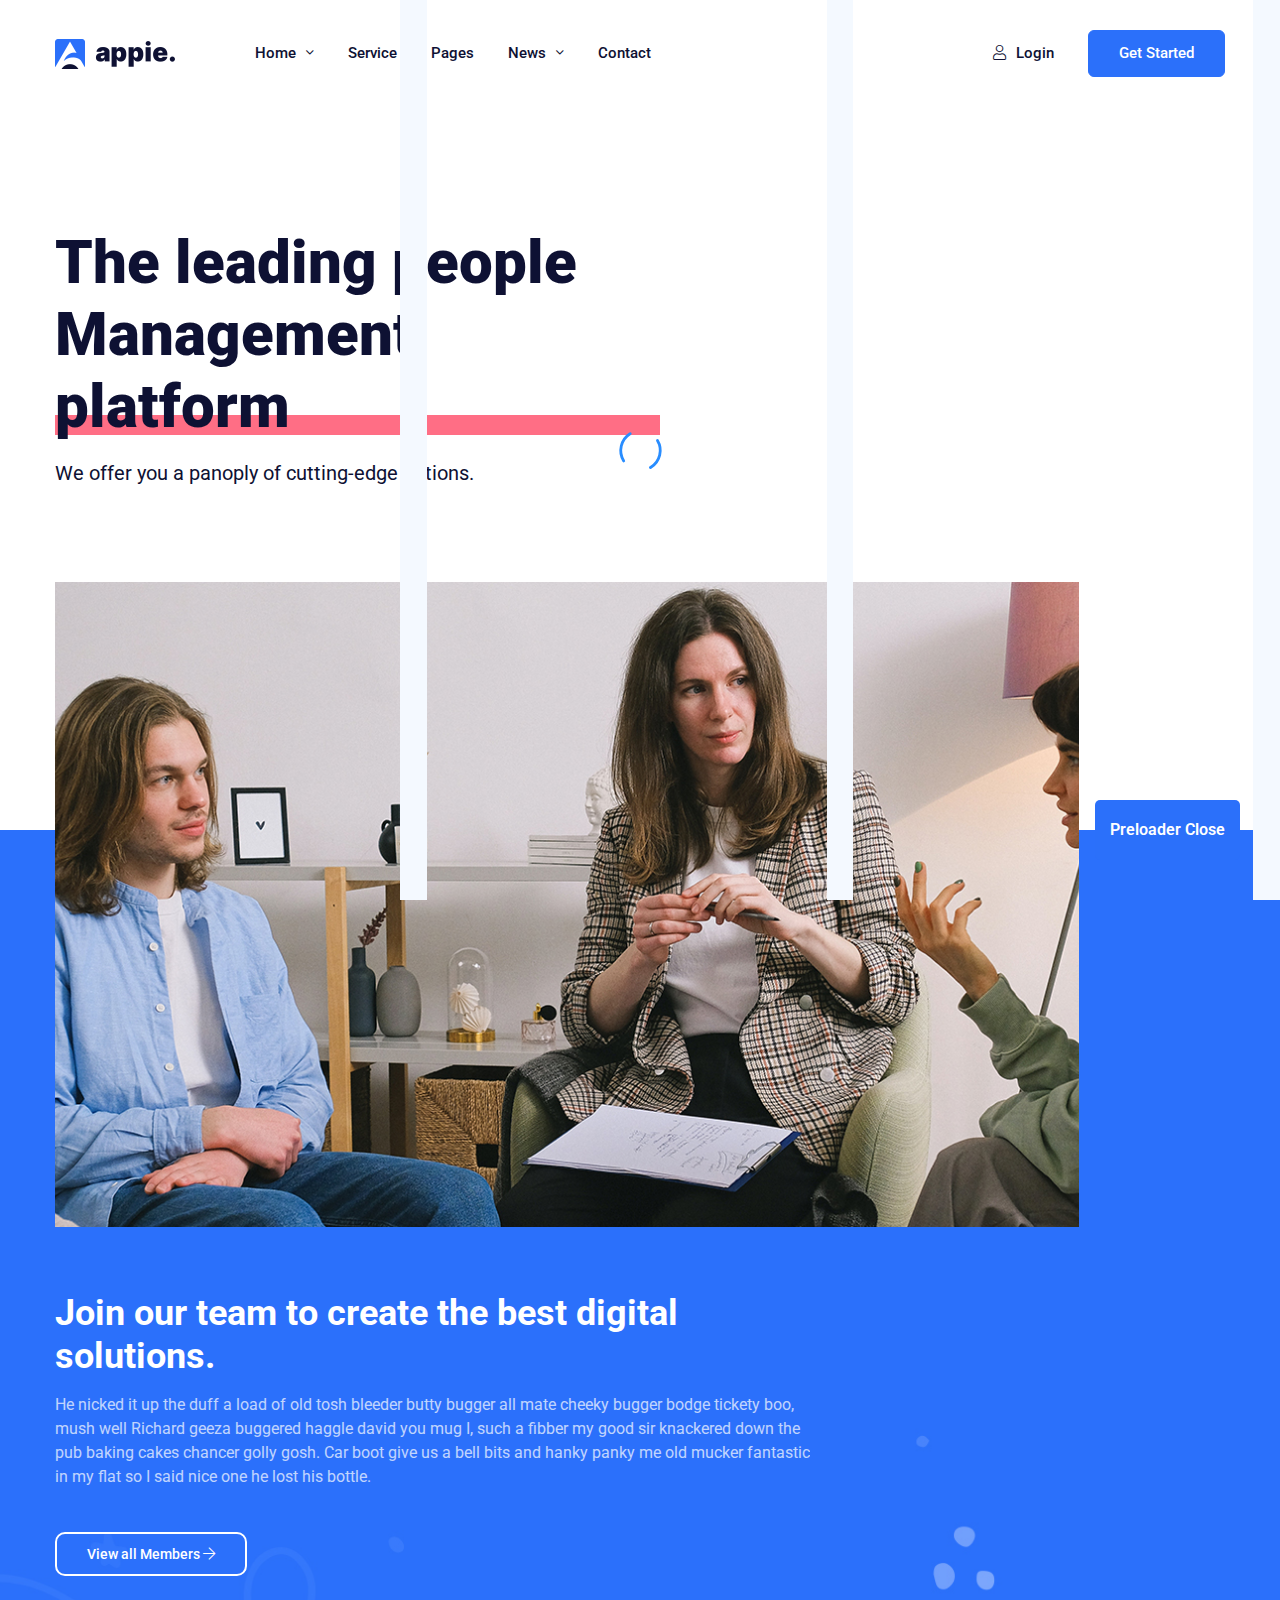
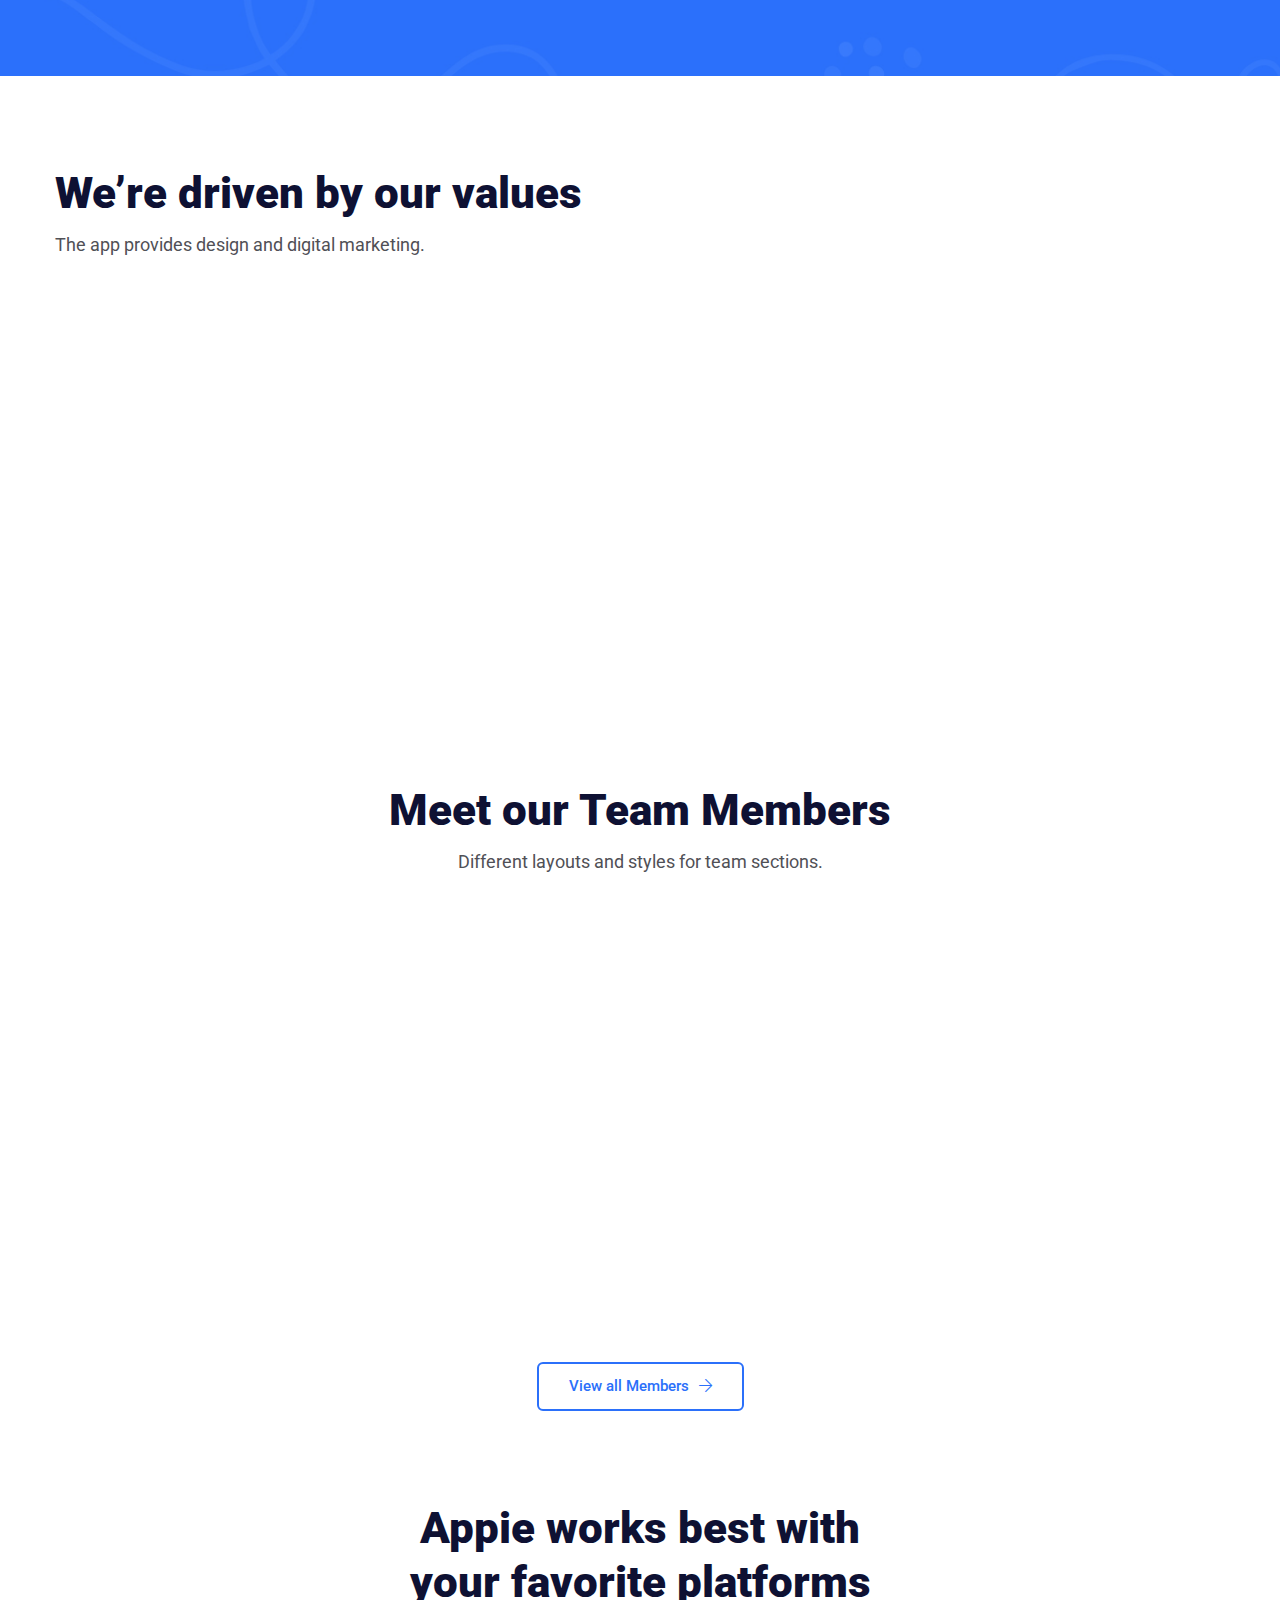
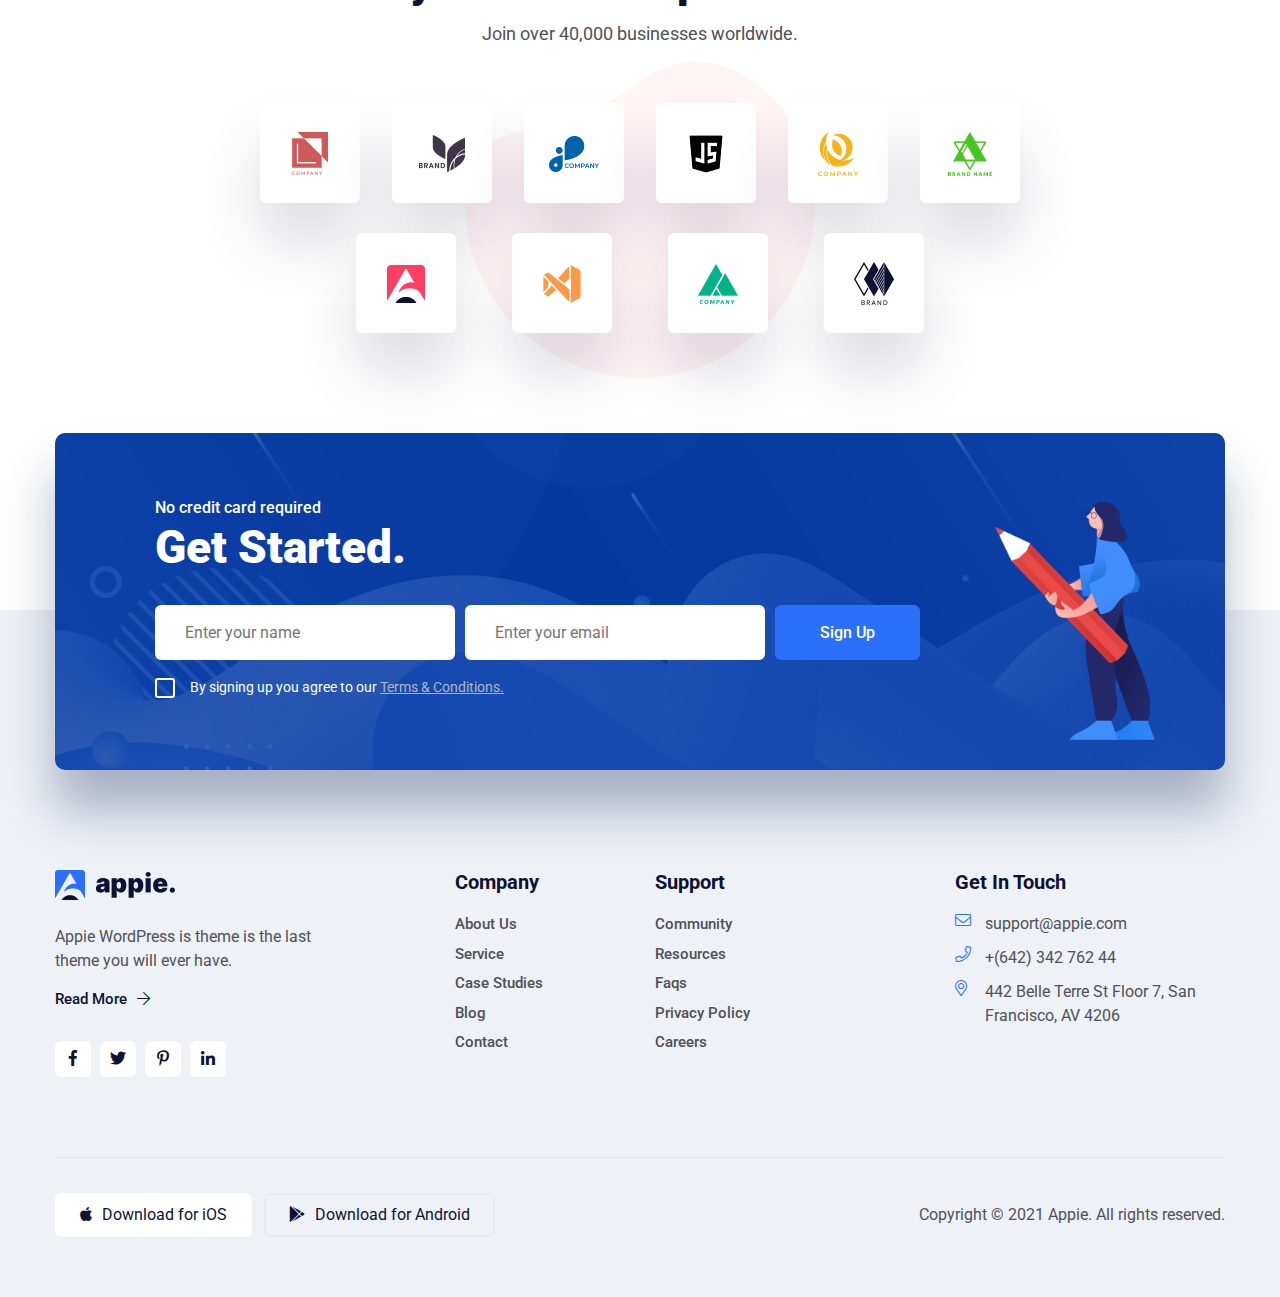
==== about-us.html @ bb609903 "commit 2" ====
<!doctype html>
<html lang="en">


<!-- Mirrored from quomodosoft.com/html/appie/assets/appie-demo/about-us.html by HTTrack Website Copier/3.x [XR&CO'2014], Fri, 03 Dec 2021 09:00:03 GMT -->
<!-- Added by HTTrack --><meta http-equiv="content-type" content="text/html;charset=UTF-8" /><!-- /Added by HTTrack -->
<head>
   
    <!--====== Required meta tags ======-->
    <meta charset="utf-8">
    <meta http-equiv="x-ua-compatible" content="ie=edge">
    <meta name="description" content="">
    <meta name="viewport" content="width=device-width, initial-scale=1, shrink-to-fit=no">
    
    <!--====== Title ======-->
    <title>Appie App Landing HTML Template</title>
    
    <!--====== Favicon Icon ======-->
    <link rel="shortcut icon" href="assets/images/favicon.png" type="image/png">

    <!--====== Bootstrap css ======-->
    <link rel="stylesheet" href="assets/css/bootstrap.min.css">
    
    <!--====== Fontawesome css ======-->
    <link rel="stylesheet" href="assets/css/font-awesome.min.css">
    
    <!--====== Magnific Popup css ======-->
    <link rel="stylesheet" href="assets/css/animate.min.css">
    
    <!--====== Magnific Popup css ======-->
    <link rel="stylesheet" href="assets/css/magnific-popup.css">
    
    <!--====== Slick css ======-->
    <link rel="stylesheet" href="assets/css/slick.css">
    
    <!--====== Default css ======-->
    <link rel="stylesheet" href="assets/css/custom-animation.css">
    <link rel="stylesheet" href="assets/css/default.css">
    
    <!--====== Style css ======-->
    <link rel="stylesheet" href="assets/css/style.css">
  
  
</head>

<body>    

    <!--====== PRELOADER PART START ======-->

    <div class="loader-wrap">
        <div class="preloader"><div class="preloader-close">Preloader Close</div></div>
        <div class="layer layer-one"><span class="overlay"></span></div>
        <div class="layer layer-two"><span class="overlay"></span></div>        
        <div class="layer layer-three"><span class="overlay"></span></div>        
    </div>

    <!--====== PRELOADER PART ENDS ======-->

    <!--====== OFFCANVAS MENU PART START ======-->

    <div class="off_canvars_overlay">
                
    </div>
    <div class="offcanvas_menu">
        <div class="container-fluid">
            <div class="row">
                <div class="col-12">
                    <div class="offcanvas_menu_wrapper">
                        <div class="canvas_close">
                            <a href="javascript:void(0)"><i class="fa fa-times"></i></a>  
                        </div>
                        <div class="offcanvas-brand text-center mb-40">
                            <img src="assets/images/logo.png" alt="">
                        </div>
                        <div id="menu" class="text-left ">
                            <ul class="offcanvas_main_menu">
                                <li class="menu-item-has-children active">
                                    <a href="#">Home</a>
                                    <ul class="sub-menu">
                                        <li><a href="index.html">Home 1</a></li>
                                        <li><a href="index-2.html">Home 2</a></li>
                                        <li><a href="index-3.html">Home 3</a></li>
                                        <li><a href="index-4.html">Home 4</a></li>
                                        <li><a href="index-5.html">Home 5</a></li>
                                        <li><a href="index-6.html">Home 6</a></li>
                                        <li><a href="index-7.html">Home 7</a></li>
                                    </ul>
                                </li>
                                <li class="menu-item-has-children active">
                                    <a href="#service">Service</a>
                                </li>
                                <li class="menu-item-has-children active">
                                    <a href="#features">Feature</a>
                                </li>
                                <li class="menu-item-has-children active">
                                    <a href="#testimonial">Testimonial</a>
                                </li>
                                <li class="menu-item-has-children active">
                                    <a href="#">News</a>
                                    <ul class="sub-menu">
                                        <li><a href="index.html">news page</a></li>
                                        <li><a href="index-2.html">Single News</a></li>
                                    </ul>
                                </li>
                                <li class="menu-item-has-children active">
                                    <a href="contact.html">Contact</a>
                                </li>
                            </ul>
                        </div>
                        <div class="offcanvas-social">
                            <ul class="text-center">
                                <li><a href="%24.html"><i class="fab fa-facebook-f"></i></a></li>
                                <li><a href="%24.html"><i class="fab fa-twitter"></i></a></li>
                                <li><a href="%24.html"><i class="fab fa-instagram"></i></a></li>
                                <li><a href="%24.html"><i class="fab fa-dribbble"></i></a></li>
                            </ul>
                        </div>
                        <div class="footer-widget-info">
                            <ul>
                                <li><a href="#"><i class="fal fa-envelope"></i> support@appie.com</a></li>
                                <li><a href="#"><i class="fal fa-phone"></i> +(642) 342 762 44</a></li>
                                <li><a href="#"><i class="fal fa-map-marker-alt"></i> 442 Belle Terre St Floor 7, San Francisco, AV 4206</a></li>
                            </ul>
                        </div>
                    </div>
                </div>
            </div>
        </div>
    </div>

    <!--====== OFFCANVAS MENU PART ENDS ======-->
   
    <!--====== APPIE HEADER PART START ======-->
    
    <header class="appie-header-area appie-sticky">
        <div class="container">
            <div class="header-nav-box">
                <div class="row align-items-center">
                    <div class="col-lg-2 col-md-4 col-sm-5 col-6 order-1 order-sm-1">
                        <div class="appie-logo-box">
                            <a href="#">
                                <img src="assets/images/logo.png" alt="">
                            </a>
                        </div>
                    </div>
                    <div class="col-lg-6 col-md-1 col-sm-1 order-3 order-sm-2">
                        <div class="appie-header-main-menu">
                            <ul>
                                <li>
                                    <a href="#">Home <i class="fal fa-angle-down"></i></a>
                                    <ul class="sub-menu">
                                        <li><a href="index.html">Home 1</a></li>
                                        <li><a href="index-2.html">Home 2</a></li>
                                        <li><a href="index-3.html">Home 3</a></li>
                                        <li><a href="index-4.html">Home 4</a></li>
                                        <li><a href="index-5.html">Home 5</a></li>
                                        <li><a href="index-6.html">Home 6</a></li>
                                        <li><a href="index-7.html">Home 7</a></li>
                                        <li><a href="index-8.html">Home 8</a></li>
                                    </ul>
                                </li>
                                <li>
                                    <a href="service-details.html">Service</a>
                                </li>
                                <li> 
                                    <a href="#">Pages </a>
                                    <ul class="sub-menu">
                                        <li><a href="about-us.html">About Us 1</a></li>
                                        <li><a href="about-us-2.html">About Us 2</a></li>
                                        <li><a href="error.html">Error</a></li>
                                    </ul>
                                </li>
                                <li>
                                    <a href="#">News <i class="fal fa-angle-down"></i></a>
                                    <ul class="sub-menu">
                                        <li><a href="news.html">News Page</a></li>
                                        <li><a href="single-news.html">Single News</a></li>
                                    </ul>
                                </li>
                                <li><a href="contact.html">Contact</a></li>
                            </ul>
                        </div>
                    </div>
                    <div class="col-lg-4  col-md-7 col-sm-6 col-6 order-2 order-sm-3">
                        <div class="appie-btn-box text-right">
                            <a class="login-btn" href="#"><i class="fal fa-user"></i> Login</a>
                            <a class="main-btn ml-30" href="#">Get Started</a>
                            <div class="toggle-btn ml-30 canvas_open d-lg-none d-block">
                                <i class="fa fa-bars"></i>
                            </div>
                        </div>
                    </div>
                </div>
            </div>
        </div>
    </header>
    
    <!--====== APPIE HEADER PART ENDS ======-->

    <!--====== APPIE HEADER PART ENDS ======-->

    <div class="appie-about-top-title-area">
        <div class="container">
            <div class="row">
                <div class="col-lg-7">
                    <div class="appie-about-top-title">
                        <h2 class="title">The leading people Management platform</h2>
                        <p>We offer you a panoply of cutting-edge options.</p>
                    </div>
                </div>
            </div>
        </div>
    </div>

    <!--====== APPIE HEADER PART ENDS ======-->


    <!--====== APPIE HEADER PART ENDS ======-->

    <section class="appie-about-page-area">
        <div class="container">
            <div class="row">
                <div class="col-lg-8">
                    <div class="appie-about-page-content">
                        <h3 class="title">Join our team to create the best digital solutions.</h3>
                        <p>He nicked it up the duff a load of old tosh bleeder butty bugger all mate cheeky bugger bodge tickety boo, mush well Richard geeza buggered haggle david you mug I, such a fibber my good sir knackered down the pub baking cakes chancer golly gosh. Car boot give us a bell bits and hanky panky me old mucker fantastic in my flat so I said nice one he lost his bottle.</p>
                        <a href="#"> View all Members <i class="fal fa-arrow-right"></i></a>
                    </div>
                </div>
            </div>
        </div>
    </section>

    <!--====== APPIE HEADER PART ENDS ======-->

    <!--====== APPIE SERRVICE 2 PART START ======-->
    
    <section class="appie-services-2-area pt-90 pb-55" id="service">
        <div class="container">
            <div class="row align-items-end">
                <div class="col-lg-6 col-md-8">
                    <div class="appie-section-title">
                        <h3 class="appie-title">We’re driven by our values</h3>
                        <p>The app provides design and digital marketing. </p>
                    </div>
                </div>
            </div>
            <div class="row">
                <div class="col-lg-4 col-md-6">
                    <div class="appie-single-service-2 appie-single-service-about mt-30 wow animated fadeInUp" data-wow-duration="2000ms" data-wow-delay="200ms">
                        <div class="icon">
                            <i class="fal fa-tv"></i>
                        </div>
                        <h4 class="title">Carefully designed</h4>
                        <p>He lost his bottle loo don't get shirty with me ruddy.</p>
                    </div>
                </div>
                <div class="col-lg-4 col-md-6">
                    <div class="appie-single-service-2 appie-single-service-about item-2 mt-30 wow animated fadeInUp" data-wow-duration="2000ms" data-wow-delay="400ms">
                        <div class="icon">
                            <i class="fal fa-code"></i>
                        </div>
                        <h4 class="title">Clean Modern Code</h4>
                        <p>He lost his bottle loo don't get shirty with me ruddy.</p>
                    </div>
                </div>
                <div class="col-lg-4 col-md-6">
                    <div class="appie-single-service-2 appie-single-service-about item-3 mt-30 wow animated fadeInUp" data-wow-duration="2000ms" data-wow-delay="600ms">
                        <div class="icon">
                            <i class="fal fa-user-friends"></i>
                        </div>
                        <h4 class="title">User Interactive</h4>
                        <p>He lost his bottle loo don't get shirty with me ruddy.</p>
                    </div>
                </div>
                <div class="col-lg-4 col-md-6">
                    <div class="appie-single-service-2 appie-single-service-about item-4 mt-30 wow animated fadeInUp" data-wow-duration="2000ms" data-wow-delay="200ms">
                        <div class="icon">
                            <i class="fal fa-mobile"></i>
                        </div>
                        <h4 class="title">Choose a App</h4>
                        <p>He lost his bottle loo don't get shirty with me ruddy.</p>
                    </div>
                </div>
                <div class="col-lg-4 col-md-6">
                    <div class="appie-single-service-2 appie-single-service-about item-5 mt-30 wow animated fadeInUp" data-wow-duration="2000ms" data-wow-delay="400ms">
                        <div class="icon">
                            <i class="fal fa-retweet"></i>
                        </div>
                        <h4 class="title">Seamless Sync</h4>
                        <p>He lost his bottle loo don't get shirty with me ruddy.</p>
                    </div>
                </div>
                <div class="col-lg-4 col-md-6">
                    <div class="appie-single-service-2 appie-single-service-about item-6 mt-30 wow animated fadeInUp" data-wow-duration="2000ms" data-wow-delay="600ms">
                        <div class="icon">
                            <i class="fal fa-bell"></i>
                        </div>
                        <h4 class="title">Notifications Settings</h4>
                        <p>He lost his bottle loo don't get shirty with me ruddy.</p>
                    </div>
                </div>
            </div>
        </div>
    </section>
    
    <!--====== APPIE SERRVICE 2 PART ENDS ======-->

    <!--====== APPIE TEAM PART START ======-->
    
    <section class="appie-team-area appie-team-about-area pb-90">
        <div class="container">
            <div class="row">
                <div class="col-lg-12">
                    <div class="appie-section-title text-center">
                        <h3 class="appie-title">Meet our Team Members</h3>
                        <p>Different layouts and styles for team sections.</p>
                    </div>
                </div>
            </div>
            <div class="row">
                <div class="col-lg-3 col-md-6">
                    <div class="appie-team-item appie-team-item-about mt-30 wow animated fadeInUp" data-wow-duration="2000ms" data-wow-delay="200ms">
                        <div class="thumb">
                            <img src="assets/images/team-1.jpg" alt="">
                            <ul>
                                <li><a href="#"><i class="fab fa-facebook-f"></i></a></li>
                                <li><a href="#"><i class="fab fa-twitter"></i></a></li>
                                <li><a href="#"><i class="fab fa-pinterest-p"></i></a></li>
                            </ul>
                        </div>
                        <div class="content text-left">
                            <h5 class="title">Benjamin Evalent</h5>
                            <span>CEO-Founder</span>
                        </div>
                    </div>
                </div>
                <div class="col-lg-3 col-md-6">
                    <div class="appie-team-item appie-team-item-about mt-30 wow animated fadeInUp" data-wow-duration="2000ms" data-wow-delay="400ms">
                        <div class="thumb">
                            <img src="assets/images/team-2.jpg" alt="">
                            <ul>
                                <li><a href="#"><i class="fab fa-facebook-f"></i></a></li>
                                <li><a href="#"><i class="fab fa-twitter"></i></a></li>
                                <li><a href="#"><i class="fab fa-pinterest-p"></i></a></li>
                            </ul>
                        </div>
                        <div class="content text-left">
                            <h5 class="title">Benjamin Evalent</h5>
                            <span>CEO-Founder</span>
                        </div>
                    </div>
                </div>
                <div class="col-lg-3 col-md-6">
                    <div class="appie-team-item appie-team-item-about mt-30 wow animated fadeInUp" data-wow-duration="2000ms" data-wow-delay="600ms">
                        <div class="thumb">
                            <img src="assets/images/team-3.jpg" alt="">
                            <ul>
                                <li><a href="#"><i class="fab fa-facebook-f"></i></a></li>
                                <li><a href="#"><i class="fab fa-twitter"></i></a></li>
                                <li><a href="#"><i class="fab fa-pinterest-p"></i></a></li>
                            </ul>
                        </div>
                        <div class="content text-left">
                            <h5 class="title">Benjamin Evalent</h5>
                            <span>CEO-Founder</span>
                        </div>
                    </div>
                </div>
                <div class="col-lg-3 col-md-6">
                    <div class="appie-team-item appie-team-item-about mt-30 wow animated fadeInUp" data-wow-duration="2000ms" data-wow-delay="800ms">
                        <div class="thumb">
                            <img src="assets/images/team-4.jpg" alt="">
                            <ul>
                                <li><a href="#"><i class="fab fa-facebook-f"></i></a></li>
                                <li><a href="#"><i class="fab fa-twitter"></i></a></li>
                                <li><a href="#"><i class="fab fa-pinterest-p"></i></a></li>
                            </ul>
                        </div>
                        <div class="content text-left">
                            <h5 class="title">Benjamin Evalent</h5>
                            <span>CEO-Founder</span>
                        </div>
                    </div>
                </div>
                <div class="col-lg-12">
                    <div class="team-btn text-center mt-50">
                        <a class="main-btn" href="#"> View all Members <i class="fal fa-arrow-right"></i></a>
                    </div>
                </div>
            </div>
        </div>
    </section>
    
    <!--====== APPIE TEAM PART ENDS ======-->

    <!--====== APPIE SPONSER PART START ======-->
    
    <section class="appie-sponser-area pb-100">
        <div class="container">
            <div class="row">
                <div class="col-lg-12">
                    <div class="appie-section-title text-center">
                        <h3 class="appie-title">Appie works best with <br> your favorite platforms</h3>
                        <p>Join over 40,000 businesses worldwide.</p>
                    </div>
                </div>
            </div>
            <div class="row">
                <div class="col-lg-12">
                    <div class="appie-sponser-box d-flex justify-content-center">
                        <div class="sponser-item">
                            <img src="assets/images/sponser-1.png" alt="">
                        </div>
                        <div class="sponser-item">
                            <img src="assets/images/sponser-2.png" alt="">
                        </div>
                        <div class="sponser-item">
                            <img src="assets/images/sponser-3.png" alt="">
                        </div>
                        <div class="sponser-item">
                            <img src="assets/images/sponser-4.png" alt="">
                        </div>
                        <div class="sponser-item">
                            <img src="assets/images/sponser-5.png" alt="">
                        </div>
                        <div class="sponser-item">
                            <img src="assets/images/sponser-6.png" alt="">
                        </div>
                    </div>
                    <div class="appie-sponser-box item-2 d-flex justify-content-center">
                        <div class="sponser-item">
                            <img src="assets/images/sponser-7.png" alt="">
                        </div>
                        <div class="sponser-item">
                            <img src="assets/images/sponser-8.png" alt="">
                        </div>
                        <div class="sponser-item">
                            <img src="assets/images/sponser-9.png" alt="">
                        </div>
                        <div class="sponser-item">
                            <img src="assets/images/sponser-10.png" alt="">
                        </div>
                    </div>
                </div>
            </div>
        </div>
        <div class="sponser-shape">
            <img src="assets/images/sponser-shape.png" alt="">
        </div>
    </section>
    
    <!--====== APPIE SPONSER PART ENDS ======-->

    <!--====== APPIE SPONSER PART ENDS ======-->

    <div class="appie-signup-area">
        <div class="container">
            <div class="row">
                <div class="col-lg-12">
                    <div class="appie-signup-box">
                        <span>No credit card required</span>
                        <h3 class="title">Get Started.</h3>
                        <form action="#">
                            <div class="input-box">
                                <input type="text" placeholder="Enter your name">
                            </div>
                            <div class="input-box">
                                <input type="email" placeholder="Enter your email">
                            </div>
                            <div class="input-box">
                                <button type="submit">Sign Up</button>
                            </div>
                            <div class="appie_checkbox_common checkbox_style2">
                                <div>
                                    <input type="checkbox" name="checkbox2" id="checkbox4">
                                    <label for="checkbox4"><span></span>By signing up you agree to our <a href="#">Terms & Conditions.</a></label>
                                </div>
                            </div>
                        </form>
                        <div class="thumb">
                            <img src="assets/images/signup-thumb.png" alt="">
                        </div>
                    </div>
                </div>
            </div>
        </div>
    </div>

    <!--====== APPIE SPONSER PART ENDS ======-->

    <!--====== APPIE FOOTER PART START ======-->
    
    <section class="appie-footer-area appie-footer-about-area">
        <div class="container">
            <div class="row">
                <div class="col-lg-4 col-md-6">
                    <div class="footer-about-widget">
                        <div class="logo">
                            <a href="#"><img src="assets/images/logo.png" alt=""></a>
                        </div>
                        <p>Appie WordPress is theme is the last theme you will ever have.</p>
                        <a href="#">Read More <i class="fal fa-arrow-right"></i></a>
                        <div class="social mt-30">
                            <ul>
                                <li><a href="#"><i class="fab fa-facebook-f"></i></a></li>
                                <li><a href="#"><i class="fab fa-twitter"></i></a></li>
                                <li><a href="#"><i class="fab fa-pinterest-p"></i></a></li>
                                <li><a href="#"><i class="fab fa-linkedin-in"></i></a></li>
                            </ul>
                        </div>
                    </div>
                </div>
                <div class="col-lg-2 col-md-6">
                    <div class="footer-navigation">
                        <h4 class="title">Company</h4>
                        <ul>
                            <li><a href="#">About Us</a></li>
                            <li><a href="#">Service</a></li>
                            <li><a href="#">Case Studies</a></li>
                            <li><a href="#">Blog</a></li>
                            <li><a href="#">Contact</a></li>
                        </ul>
                    </div>
                </div>
                <div class="col-lg-3 col-md-6">
                    <div class="footer-navigation">
                        <h4 class="title">Support</h4>
                        <ul>
                            <li><a href="#">Community</a></li>
                            <li><a href="#">Resources</a></li>
                            <li><a href="#">Faqs</a></li>
                            <li><a href="#">Privacy Policy</a></li>
                            <li><a href="#">Careers</a></li>
                        </ul>
                    </div>                    
                </div>
                <div class="col-lg-3 col-md-6">
                    <div class="footer-widget-info">
                        <h4 class="title">Get In Touch</h4>
                        <ul>
                            <li><a href="#"><i class="fal fa-envelope"></i> support@appie.com</a></li>
                            <li><a href="#"><i class="fal fa-phone"></i> +(642) 342 762 44</a></li>
                            <li><a href="#"><i class="fal fa-map-marker-alt"></i> 442 Belle Terre St Floor 7, San Francisco, AV 4206</a></li>
                        </ul>
                    </div>
                </div>
            </div>
            <div class="row">
                <div class="col-lg-12">
                    <div class="footer-copyright d-flex align-items-center justify-content-between pt-35">
                        <div class="apps-download-btn">
                        <ul>
                            <li><a href="#"><i class="fab fa-apple"></i> Download for iOS</a></li>
                            <li><a class="item-2" href="#"><i class="fab fa-google-play"></i> Download for Android</a></li>
                        </ul>
                        </div>
                        <div class="copyright-text">
                            <p>Copyright © 2021 Appie. All rights reserved.</p>
                        </div>
                    </div>
                </div>
            </div>
        </div>
    </section>
    
    <!--====== APPIE FOOTER PART ENDS ======-->


    <!--====== APPIE BACK TO TOP PART ENDS ======-->
    <div class="back-to-top">
        <a href="#"><i class="fal fa-arrow-up"></i></a>
    </div>
    <!--====== APPIE BACK TO TOP PART ENDS ======-->



    
    
    
    
    
    <!--====== jquery js ======-->
    <script src="assets/js/vendor/modernizr-3.6.0.min.js"></script>
    <script src="assets/js/vendor/jquery-1.12.4.min.js"></script>

    <!--====== Bootstrap js ======-->
    <script src="assets/js/bootstrap.min.js"></script>
    <script src="assets/js/popper.min.js"></script>
    
    <!--====== wow js ======-->
    <script src="assets/js/wow.js"></script>
    
    <!--====== Slick js ======-->
    <script src="assets/js/jquery.counterup.min.js"></script>
    <script src="assets/js/waypoints.min.js"></script>

    <!--====== TweenMax js ======-->
    <script src="assets/js/TweenMax.min.js"></script>
    
    <!--====== Slick js ======-->
    <script src="assets/js/slick.min.js"></script>
    
    <!--====== Magnific Popup js ======-->
    <script src="assets/js/jquery.magnific-popup.min.js"></script>
    
    <!--====== Main js ======-->
    <script src="assets/js/main.js"></script>

</body>


<!-- Mirrored from quomodosoft.com/html/appie/assets/appie-demo/about-us.html by HTTrack Website Copier/3.x [XR&CO'2014], Fri, 03 Dec 2021 09:00:03 GMT -->
</html>
---- assets/css/custom-animation.css ----
@-webkit-keyframes jump {
    0% {
        -webkit-transform: translate3d(0, 0, 0);
        transform: translate3d(0, 0, 0);
    }

    40% {
        -webkit-transform: translate3d(0, 50%, 0);
        transform: translate3d(0, 50%, 0);
    }

    100% {
        -webkit-transform: translate3d(0, 0, 0);
        transform: translate3d(0, 0, 0);
    }
}

@keyframes jump {
    0% {
        -webkit-transform: translate3d(0, 0, 0);
        transform: translate3d(0, 0, 0);
    }

    40% {
        -webkit-transform: translate3d(0, 50%, 0);
        transform: translate3d(0, 50%, 0);
    }

    100% {
        -webkit-transform: translate3d(0, 0, 0);
        transform: translate3d(0, 0, 0);
    }
}

@-webkit-keyframes rotated {
    0% {
        -webkit-transform: rotate(0);
        transform: rotate(0);
    }

    100% {
        -webkit-transform: rotate(360deg);
        transform: rotate(360deg);
    }
}

@keyframes rotated {
    0% {
        -webkit-transform: rotate(0);
        transform: rotate(0);
    }

    100% {
        -webkit-transform: rotate(360deg);
        transform: rotate(360deg);
    }
}

@-webkit-keyframes rotatedHalf {
    0% {
        -webkit-transform: rotate(0);
        transform: rotate(0);
    }

    50% {
        -webkit-transform: rotate(90deg);
        transform: rotate(90deg);
    }

    100% {
        -webkit-transform: rotate(0);
        transform: rotate(0);
    }
}

@keyframes rotatedHalf {
    0% {
        -webkit-transform: rotate(0);
        transform: rotate(0);
    }

    50% {
        -webkit-transform: rotate(90deg);
        transform: rotate(90deg);
    }

    100% {
        -webkit-transform: rotate(0);
        transform: rotate(0);
    }
}

@-webkit-keyframes rotatedHalfTwo {
    0% {
        -webkit-transform: rotate(-90deg);
        transform: rotate(-90deg);
    }

    100% {
        -webkit-transform: rotate(90deg);
        transform: rotate(90deg);
    }
}

@keyframes rotatedHalfTwo {
    0% {
        -webkit-transform: rotate(-90deg);
        transform: rotate(-90deg);
    }

    100% {
        -webkit-transform: rotate(90deg);
        transform: rotate(90deg);
    }
}


@-webkit-keyframes scale-upOne {
    0% {
        -webkit-transform: scale(1);
        transform: scale(1);
    }

    100% {
        -webkit-transform: scale(0.2);
        transform: scale(0.2);
    }
}

@keyframes scale-upOne {
    0% {
        -webkit-transform: scale(1);
        transform: scale(1);
    }

    100% {
        -webkit-transform: scale(0.2);
        transform: scale(0.2);
    }
}

@-webkit-keyframes scale-right {
    0% {
        -webkit-transform: translateX(-50%);
        transform: translateX(-50%);
    }

    50% {
        -webkit-transform: translateX(50%);
        transform: translateX(50%);
    }

    100% {
        -webkit-transform: translateX(-50%);
        transform: translateX(-50%);
    }
}

@keyframes scale-right {
    0% {
        -webkit-transform: translateX(-50%);
        transform: translateX(-50%);
    }

    50% {
        -webkit-transform: translateX(50%);
        transform: translateX(50%);
    }

    100% {
        -webkit-transform: translateX(-50%);
        transform: translateX(-50%);
    }
}

@-webkit-keyframes fade-in {
    0% {
        opacity: 0.7;
    }

    40% {
        opacity: 1;
    }

    100% {
        opacity: 0.7;
    }
}

@keyframes fade-in {
    0% {
        opacity: 0.7;
    }

    40% {
        opacity: 1;
    }

    100% {
        opacity: 0.7;
    }
}


@keyframes hvr-ripple-out {
    0% {
        top: 0px;
        right: 0px;
        bottom: 0px;
        left: 0px;
        opacity: 1;
    }

    100% {
        top: -6px;
        right: -6px;
        bottom: -6px;
        left: -6px;
        opacity: 0;
    }
}

@keyframes hvr-ripple-out-two {
    0% {
        top: 0;
        right: 0;
        bottom: 0;
        left: 0;
        opacity: 1;
    }

    100% {
        top: -12px;
        right: -12px;
        bottom: -12px;
        left: -12px;
        opacity: 0;
    }
}

@-webkit-keyframes scale-up-one {
    0% {
        -webkit-transform: scale(1);
        transform: scale(1);
    }

    40% {
        -webkit-transform: scale(0.5);
        transform: scale(0.5);
    }

    100% {
        -webkit-transform: scale(1);
        transform: scale(1);
    }
}

@keyframes scale-up-one {
    0% {
        -webkit-transform: scale(1);
        transform: scale(1);
    }

    40% {
        -webkit-transform: scale(0.5);
        transform: scale(0.5);
    }

    100% {
        -webkit-transform: scale(1);
        transform: scale(1);
    }
}

@-webkit-keyframes scale-up-two {
    0% {
        -webkit-transform: scale(0.5);
        transform: scale(0.5);
    }

    40% {
        -webkit-transform: scale(0.8);
        transform: scale(0.8);
    }

    100% {
        -webkit-transform: scale(0.5);
        transform: scale(0.5);
    }
}

@keyframes scale-up-two {
    0% {
        -webkit-transform: scale(0.5);
        transform: scale(0.5);
    }

    40% {
        -webkit-transform: scale(0.8);
        transform: scale(0.8);
    }

    100% {
        -webkit-transform: scale(0.5);
        transform: scale(0.5);
    }
}

@-webkit-keyframes scale-up-three {
    0% {
        -webkit-transform: scale(0.7);
        transform: scale(0.7);
    }

    40% {
        -webkit-transform: scale(0.4);
        transform: scale(0.4);
    }

    100% {
        -webkit-transform: scale(0.7);
        transform: scale(0.7);
    }
}

@keyframes scale-up-three {
    0% {
        -webkit-transform: scale(0.7);
        transform: scale(0.7);
    }

    40% {
        -webkit-transform: scale(0.4);
        transform: scale(0.4);
    }

    100% {
        -webkit-transform: scale(0.7);
        transform: scale(0.7);
    }
}


@keyframes animationFramesOne {
    0% {
        transform: translate(0px, 0px) rotate(0deg);
    }

    20% {
        transform: translate(73px, -1px) rotate(36deg);
    }

    40% {
        transform: translate(141px, 72px) rotate(72deg);
    }

    60% {
        transform: translate(83px, 122px) rotate(108deg);
    }

    80% {
        transform: translate(-40px, 72px) rotate(144deg);
    }

    100% {
        transform: translate(0px, 0px) rotate(0deg);
    }
}


@-webkit-keyframes animationFramesOne {
    0% {
        -webkit-transform: translate(0px, 0px) rotate(0deg);
    }

    20% {
        -webkit-transform: translate(73px, -1px) rotate(36deg);
    }

    40% {
        -webkit-transform: translate(141px, 72px) rotate(72deg);
    }

    60% {
        -webkit-transform: translate(83px, 122px) rotate(108deg);
    }

    80% {
        -webkit-transform: translate(-40px, 72px) rotate(144deg);
    }

    100% {
        -webkit-transform: translate(0px, 0px) rotate(0deg);
    }
}

@keyframes animationFramesTwo {
    0% {
        transform: translate(0px, 0px) rotate(0deg) scale(1);
    }

    20% {
        transform: translate(73px, -1px) rotate(36deg) scale(0.9);
    }

    40% {
        transform: translate(141px, 72px) rotate(72deg) scale(1);
    }

    60% {
        transform: translate(83px, 122px) rotate(108deg) scale(1.2);
    }

    80% {
        transform: translate(-40px, 72px) rotate(144deg) scale(1.1);
    }

    100% {
        transform: translate(0px, 0px) rotate(0deg) scale(1);
    }
}


@-webkit-keyframes animationFramesTwo {
    0% {
        -webkit-transform: translate(0px, 0px) rotate(0deg) scale(1);
    }

    20% {
        -webkit-transform: translate(73px, -1px) rotate(36deg) scale(0.9);
    }

    40% {
        -webkit-transform: translate(141px, 72px) rotate(72deg) scale(1);
    }

    60% {
        -webkit-transform: translate(83px, 122px) rotate(108deg) scale(1.2);
    }

    80% {
        -webkit-transform: translate(-40px, 72px) rotate(144deg) scale(1.1);
    }

    100% {
        -webkit-transform: translate(0px, 0px) rotate(0deg) scale(1);
    }
}


@keyframes animationFramesThree {
    0% {
        transform: translate(165px, -179px);
    }

    100% {
        transform: translate(-346px, 617px);
    }
}


@-webkit-keyframes animationFramesThree {
    0% {
        -webkit-transform: translate(165px, -179px);
    }

    100% {
        -webkit-transform: translate(-346px, 617px);
    }
}


@keyframes animationFramesFour {
    0% {
        transform: translate(-300px, 151px) rotate(0deg);
    }

    100% {
        transform: translate(251px, -200px) rotate(180deg);
    }
}


@-webkit-keyframes animationFramesFour {
    0% {
        -webkit-transform: translate(-300px, 151px) rotate(0deg);
    }

    100% {
        -webkit-transform: translate(251px, -200px) rotate(180deg);
    }
}


@keyframes animationFramesFive {
    0% {
        transform: translate(61px, -99px) rotate(0deg);
    }

    21% {
        transform: translate(4px, -190px) rotate(38deg);
    }

    41% {
        transform: translate(-139px, -200px) rotate(74deg);
    }

    60% {
        transform: translate(-263px, -164px) rotate(108deg);
    }

    80% {
        transform: translate(-195px, -49px) rotate(144deg);
    }

    100% {
        transform: translate(-1px, 0px) rotate(180deg);
    }
}


@-webkit-keyframes animationFramesFive {
    0% {
        -webkit-transform: translate(61px, -99px) rotate(0deg);
    }

    21% {
        -webkit-transform: translate(4px, -190px) rotate(38deg);
    }

    41% {
        -webkit-transform: translate(-139px, -200px) rotate(74deg);
    }

    60% {
        -webkit-transform: translate(-263px, -164px) rotate(108deg);
    }

    80% {
        -webkit-transform: translate(-195px, -49px) rotate(144deg);
    }

    100% {
        -webkit-transform: translate(-1px, 0px) rotate(180deg);
    }
}

@keyframes gradientBG {
    0% {
        background-position: 0 0;
    }

    50% {
        background-position: 300% 0;
    }

    100% {
        background-position: 0 0;
    }
}

@-webkit-keyframes gradientBG {
    0% {
        background-position: 0 0;
    }

    50% {
        background-position: 300% 0;
    }

    100% {
        background-position: 0 0;
    }
}

@keyframes imageBgAnim {
    0% {
        background-position: 0 0;
    }

    50% {
        background-position: 120% 0;
    }

    100% {
        background-position: 0 0;
    }
}

@-webkit-keyframes gradientBG {
    0% {
        background-position: 0 0;
    }

    50% {
        background-position: 120% 0;
    }

    100% {
        background-position: 0 0;
    }
}
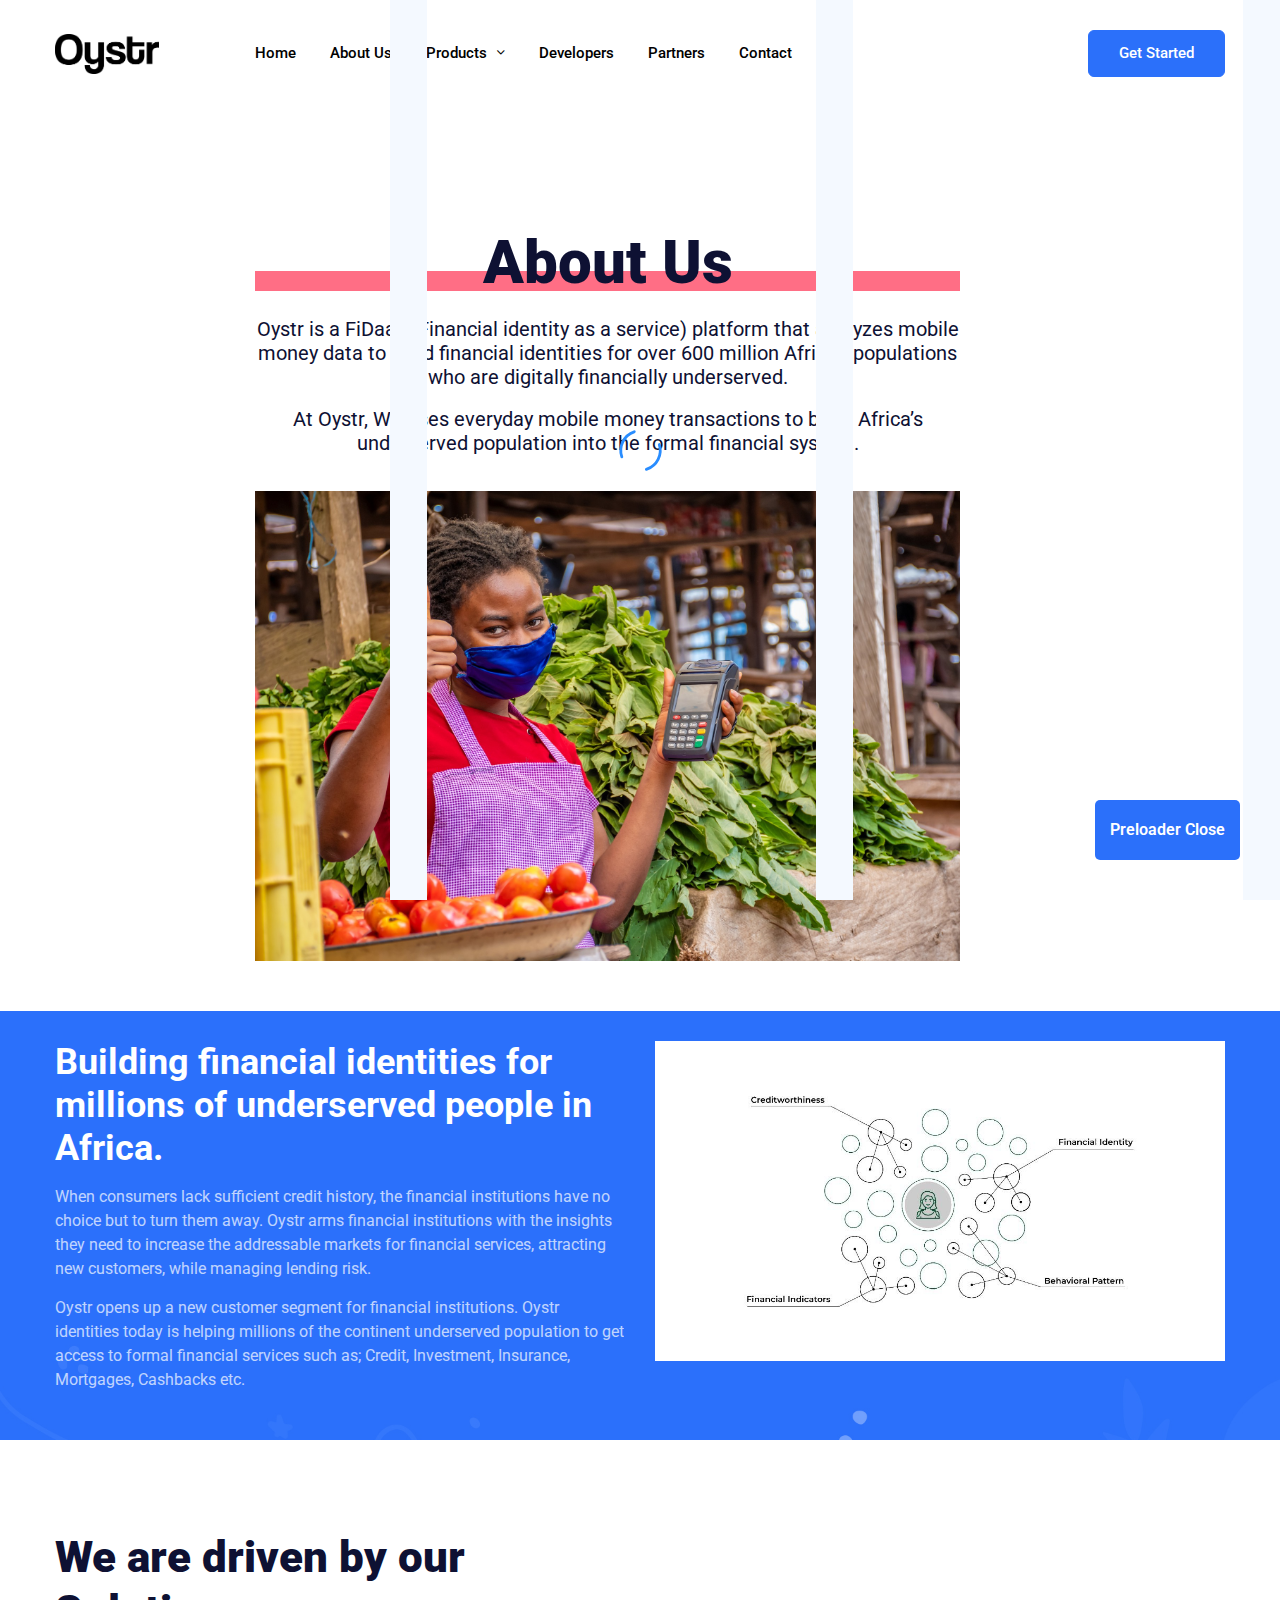
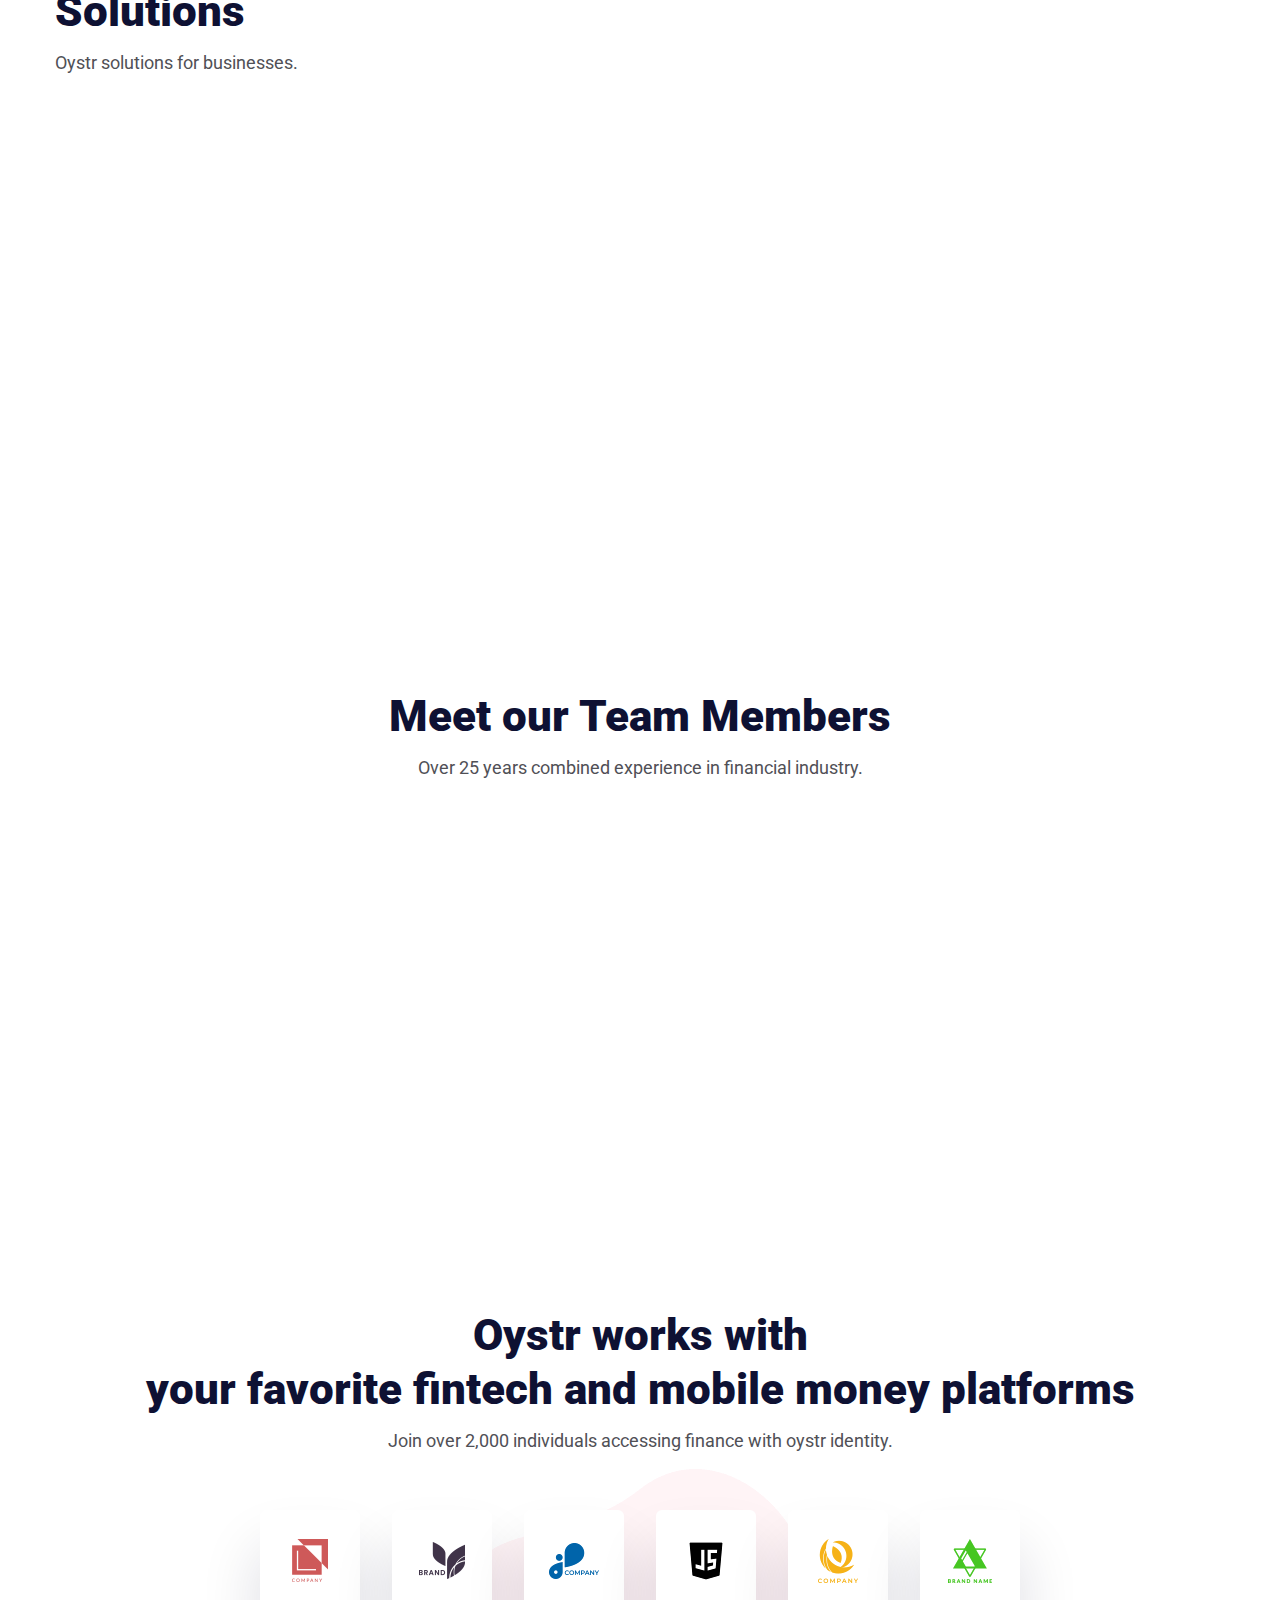
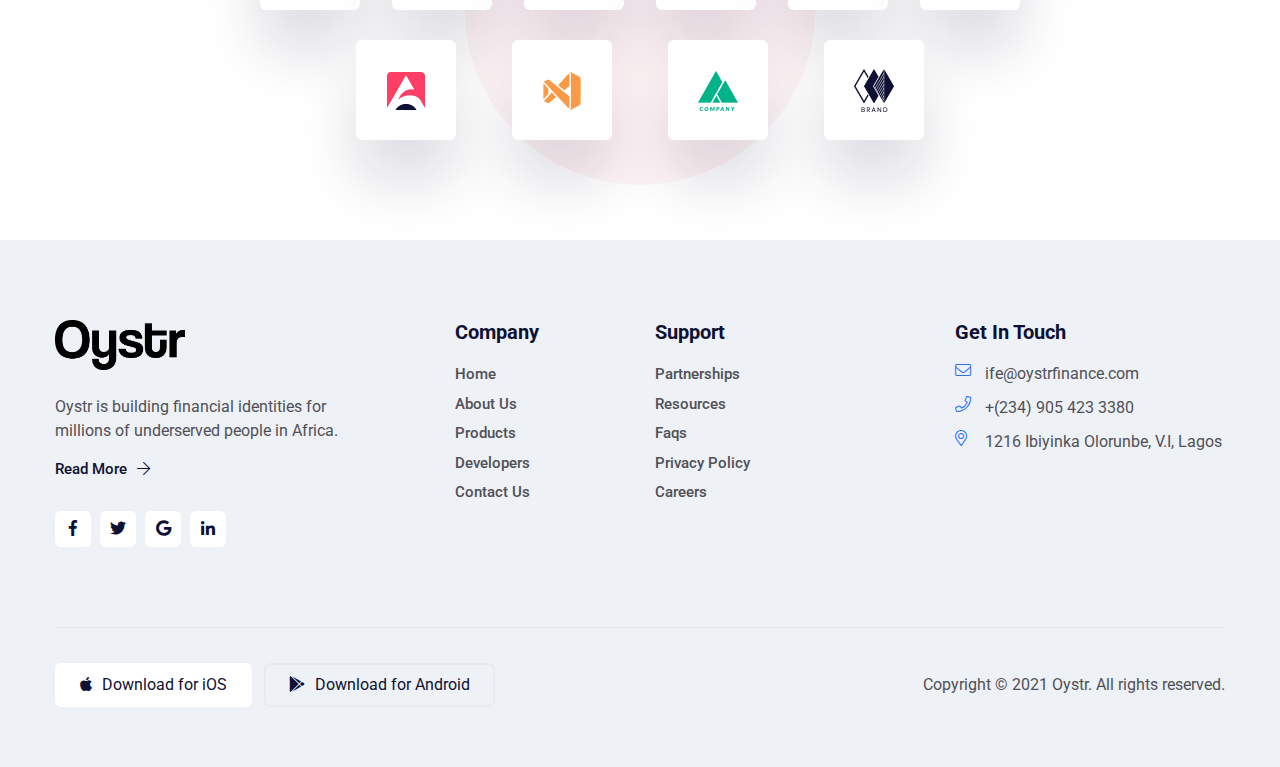
==== commit 800651a1: "added updates" ====
--- a/about-us.html
+++ b/about-us.html
@@ -70,38 +70,28 @@
                             <a href="javascript:void(0)"><i class="fa fa-times"></i></a>  
                         </div>
                         <div class="offcanvas-brand text-center mb-40">
-                            <img src="assets/images/logo.png" alt="">
+                            <img src="assets/images/oystr_logo_t.png" alt="">
                         </div>
                         <div id="menu" class="text-left ">
-                            <ul class="offcanvas_main_menu">
+                            <ul class="offcanvas_main_menu black-color">
                                 <li class="menu-item-has-children active">
-                                    <a href="#">Home</a>
+                                    <a href="#" class="black-color">Home</a>
+                                </li>
+                                <li class="menu-item-has-children active">
+                                    <a href="#service">About Us</a>
+                                </li>
+                                <li class="menu-item-has-children active">
+                                    <a href="#">Products</a>
                                     <ul class="sub-menu">
-                                        <li><a href="index.html">Home 1</a></li>
-                                        <li><a href="index-2.html">Home 2</a></li>
-                                        <li><a href="index-3.html">Home 3</a></li>
-                                        <li><a href="index-4.html">Home 4</a></li>
-                                        <li><a href="index-5.html">Home 5</a></li>
-                                        <li><a href="index-6.html">Home 6</a></li>
-                                        <li><a href="index-7.html">Home 7</a></li>
+                                        <li><a href="index.html">Oystr Identity</a></li>
+                                        <li><a href="index-2.html">Oystr Transactions</a></li>
+                                        <li><a href="index-2.html">Oystr Credit</a></li>
                                     </ul>
                                 </li>
                                 <li class="menu-item-has-children active">
-                                    <a href="#service">Service</a>
-                                </li>
-                                <li class="menu-item-has-children active">
-                                    <a href="#features">Feature</a>
-                                </li>
-                                <li class="menu-item-has-children active">
-                                    <a href="#testimonial">Testimonial</a>
-                                </li>
-                                <li class="menu-item-has-children active">
-                                    <a href="#">News</a>
-                                    <ul class="sub-menu">
-                                        <li><a href="index.html">news page</a></li>
-                                        <li><a href="index-2.html">Single News</a></li>
-                                    </ul>
-                                </li>
+                                    <a href="#testimonial">APIs & SDKs</a>
+                                </li>
+                                
                                 <li class="menu-item-has-children active">
                                     <a href="contact.html">Contact</a>
                                 </li>
@@ -109,17 +99,17 @@
                         </div>
                         <div class="offcanvas-social">
                             <ul class="text-center">
-                                <li><a href="%24.html"><i class="fab fa-facebook-f"></i></a></li>
-                                <li><a href="%24.html"><i class="fab fa-twitter"></i></a></li>
-                                <li><a href="%24.html"><i class="fab fa-instagram"></i></a></li>
-                                <li><a href="%24.html"><i class="fab fa-dribbble"></i></a></li>
+                                <li><a href="https://facebook.com/pages/oystrfinance"><i class="fab fa-facebook-f"></i></a></li>
+                                <li><a href="https://twitter.com/oystrfinance"><i class="fab fa-twitter"></i></a></li>
+                                <li><a href="https://instagram.com/oystrfinance"><i class="fab fa-instagram"></i></a></li>
+                                <li><a href="https://linkedin.com/in/oystrfinance"><i class="fab fa-linkedin"></i></a></li>
                             </ul>
                         </div>
                         <div class="footer-widget-info">
                             <ul>
-                                <li><a href="#"><i class="fal fa-envelope"></i> support@appie.com</a></li>
-                                <li><a href="#"><i class="fal fa-phone"></i> +(642) 342 762 44</a></li>
-                                <li><a href="#"><i class="fal fa-map-marker-alt"></i> 442 Belle Terre St Floor 7, San Francisco, AV 4206</a></li>
+                                <li><a href="#"><i class="fal fa-envelope"></i> ife@oystrfinance.com</a></li>
+                                <li><a href="#"><i class="fal fa-phone"></i> +(234) 703 536 1770</a></li>
+                                <li><a href="#"><i class="fal fa-map-marker-alt"></i> 1216 Ibiyinka Olorunbe, V.I, Lagos</a></li>
                             </ul>
                         </div>
                     </div>
@@ -130,16 +120,16 @@
 
     <!--====== OFFCANVAS MENU PART ENDS ======-->
    
-    <!--====== APPIE HEADER PART START ======-->
-    
-    <header class="appie-header-area appie-sticky">
+    <!--====== PART START ======-->
+    
+    <header class="appie-header-area appie-header-7-area appie-sticky">
         <div class="container">
-            <div class="header-nav-box">
+            <div class="header-nav-box header-nav-box-7">
                 <div class="row align-items-center">
                     <div class="col-lg-2 col-md-4 col-sm-5 col-6 order-1 order-sm-1">
                         <div class="appie-logo-box">
                             <a href="#">
-                                <img src="assets/images/logo.png" alt="">
+                                <img src="assets/images/oystr_logo_t.png" alt="" height="40">
                             </a>
                         </div>
                     </div>
@@ -147,46 +137,35 @@
                         <div class="appie-header-main-menu">
                             <ul>
                                 <li>
-                                    <a href="#">Home <i class="fal fa-angle-down"></i></a>
+                                    <a href="index.html">Home</a>
+                                </li>
+                                <li>
+                                    <a href="#">About Us</a>
+                                </li>
+                                <li> 
+                                    <a href="#">Products <i class="fal fa-angle-down"></i></a>
                                     <ul class="sub-menu">
-                                        <li><a href="index.html">Home 1</a></li>
-                                        <li><a href="index-2.html">Home 2</a></li>
-                                        <li><a href="index-3.html">Home 3</a></li>
-                                        <li><a href="index-4.html">Home 4</a></li>
-                                        <li><a href="index-5.html">Home 5</a></li>
-                                        <li><a href="index-6.html">Home 6</a></li>
-                                        <li><a href="index-7.html">Home 7</a></li>
-                                        <li><a href="index-8.html">Home 8</a></li>
+                                        <li><a href="#">OCollet</a></li>
+                                        <li><a href="#">OVerify</a></li>
+                                        <li><a href="#">OTag</a></li>
                                     </ul>
                                 </li>
                                 <li>
-                                    <a href="service-details.html">Service</a>
-                                </li>
-                                <li> 
-                                    <a href="#">Pages </a>
-                                    <ul class="sub-menu">
-                                        <li><a href="about-us.html">About Us 1</a></li>
-                                        <li><a href="about-us-2.html">About Us 2</a></li>
-                                        <li><a href="error.html">Error</a></li>
-                                    </ul>
+                                    <a href="#">Developers</a>
                                 </li>
                                 <li>
-                                    <a href="#">News <i class="fal fa-angle-down"></i></a>
-                                    <ul class="sub-menu">
-                                        <li><a href="news.html">News Page</a></li>
-                                        <li><a href="single-news.html">Single News</a></li>
-                                    </ul>
+                                    <a href="#"> Partners</a>
                                 </li>
                                 <li><a href="contact.html">Contact</a></li>
                             </ul>
                         </div>
                     </div>
                     <div class="col-lg-4  col-md-7 col-sm-6 col-6 order-2 order-sm-3">
-                        <div class="appie-btn-box text-right">
-                            <a class="login-btn" href="#"><i class="fal fa-user"></i> Login</a>
-                            <a class="main-btn ml-30" href="#">Get Started</a>
+                        <div class="appie-btn-box text-right black-color">
+                            <a class="login-btn black-color" href="#"><i class="fal fa-user"></i> Login</a>
+                            <a class="main-btn ml-30 black-color" href="#">Get Started</a>
                             <div class="toggle-btn ml-30 canvas_open d-lg-none d-block">
-                                <i class="fa fa-bars"></i>
+                                <i class="fa fa-bars black-color"></i>
                             </div>
                         </div>
                     </div>
@@ -195,19 +174,37 @@
         </div>
     </header>
     
-    <!--====== APPIE HEADER PART ENDS ======-->
+    <!--====== PART ENDS ======-->
+
+
+
 
     <!--====== APPIE HEADER PART ENDS ======-->
 
     <div class="appie-about-top-title-area">
         <div class="container">
             <div class="row">
-                <div class="col-lg-7">
-                    <div class="appie-about-top-title">
-                        <h2 class="title">The leading people Management platform</h2>
-                        <p>We offer you a panoply of cutting-edge options.</p>
-                    </div>
-                </div>
+                <div class="col-lg-2"></div>
+                <div class="col-lg-8">
+                    <div class="appie-about-top-title" style="text-align: center">
+                        <h2 class="title">About Us</h2>
+                            <p>
+                                Oystr is a FiDaas (Financial identity as a service) platform that analyzes mobile money
+                                data to build financial identities for over 600 million African populations who are digitally
+                                financially underserved.
+                            </p>
+
+                            <p> At Oystr, We uses everyday mobile money transactions to bring Africa’s underserved
+                                population into the formal financial system.</p>
+                            <p>
+                            
+                                <p>
+                                    <img src="assets/images/pos2.jpg" style="float: right;"/>
+                                </p>
+                        </p>
+                    </div>
+                </div>
+                <div class="col-lg-2"></div>
             </div>
         </div>
     </div>
@@ -217,15 +214,30 @@
 
     <!--====== APPIE HEADER PART ENDS ======-->
 
-    <section class="appie-about-page-area">
-        <div class="container">
-            <div class="row">
-                <div class="col-lg-8">
+    <section class="appie-about-page-area" style="margin-bottom: 0px; padding-bottom: 0px; margin-top: 50px">
+        <div class="container" >
+            <div class="row">
+                <div class="col-lg-6">
                     <div class="appie-about-page-content">
-                        <h3 class="title">Join our team to create the best digital solutions.</h3>
-                        <p>He nicked it up the duff a load of old tosh bleeder butty bugger all mate cheeky bugger bodge tickety boo, mush well Richard geeza buggered haggle david you mug I, such a fibber my good sir knackered down the pub baking cakes chancer golly gosh. Car boot give us a bell bits and hanky panky me old mucker fantastic in my flat so I said nice one he lost his bottle.</p>
-                        <a href="#"> View all Members <i class="fal fa-arrow-right"></i></a>
-                    </div>
+                        
+                        <h3 class="title">Building financial identities for millions of underserved people in Africa.</h3>
+                       
+                        <p>  When consumers lack sufficient credit history, the financial institutions have no choice
+                            but to turn them away. Oystr arms financial institutions with the insights they need to
+                            increase the addressable markets for financial services, attracting new customers, while
+                            managing lending risk.
+                        </p>
+
+                        <p>
+                            Oystr opens up a new customer segment for financial institutions. Oystr identities today is helping millions of the continent underserved population to get access to
+                            formal financial services such as; Credit, Investment, Insurance, Mortgages, Cashbacks
+                            etc.
+                        </p>
+                        <br /><br />
+                    </div>
+                </div>
+                <div class="col-lg-6">
+                    <img src="assets/images/pos2.jpeg" style="float: right;"/>
                 </div>
             </div>
         </div>
@@ -240,64 +252,58 @@
             <div class="row align-items-end">
                 <div class="col-lg-6 col-md-8">
                     <div class="appie-section-title">
-                        <h3 class="appie-title">We’re driven by our values</h3>
-                        <p>The app provides design and digital marketing. </p>
-                    </div>
-                </div>
-            </div>
-            <div class="row">
-                <div class="col-lg-4 col-md-6">
+                        <h3 class="appie-title">We are driven by our Solutions</h3>
+                        <p>Oystr solutions for businesses. </p>
+                    </div>
+                </div>
+            </div>
+            <div class="row">
+                <div class="col-lg-6 col-md-8">
                     <div class="appie-single-service-2 appie-single-service-about mt-30 wow animated fadeInUp" data-wow-duration="2000ms" data-wow-delay="200ms">
-                        <div class="icon">
-                            <i class="fal fa-tv"></i>
-                        </div>
-                        <h4 class="title">Carefully designed</h4>
-                        <p>He lost his bottle loo don't get shirty with me ruddy.</p>
-                    </div>
-                </div>
-                <div class="col-lg-4 col-md-6">
+                        <div class="icon" style="float: left;margin-right: 20px;">
+                            <i class="fal fa-credit-card"></i>
+                        </div>
+                        <h4 class="title" style="padding-top: 10px; padding-bottom: 20px">For Financial Institutions</h4>
+                        <div style="clear: both"></div>
+                        <p>Oystr builds financial institutions build highly predictive financial identities through mobile money operators
+                            transactions. Lenders can then apply those insights to target qualified leads, screen applicants, 
+                            and optimize loan portfolio management.</p>
+                            
+                        <p><br />
+                           <ul style="list-style-type:square; padding-left: 30px;">
+                                <li style="margin-bottom: 15px"><strong>Target new customers:</strong> Discover new customer segments and target pre-qualified consumers with growth campaigns.</li>
+                                <li style="margin-bottom: 15px"><strong>Deepen relationships:</strong> Expand the products and services offered to the existing
+                                    customer base, maximize lifetime value.</li>
+                                <li><strong>Manage risk:</strong> Alternative credit data provides insights into underserved consumers with
+                                    no credit history to limit exposure</li>
+                           </ul> 
+                        </p>
+
+
+                    </div>
+                </div>
+                <div class="col-lg-6 col-md-6">
                     <div class="appie-single-service-2 appie-single-service-about item-2 mt-30 wow animated fadeInUp" data-wow-duration="2000ms" data-wow-delay="400ms">
-                        <div class="icon">
-                            <i class="fal fa-code"></i>
-                        </div>
-                        <h4 class="title">Clean Modern Code</h4>
-                        <p>He lost his bottle loo don't get shirty with me ruddy.</p>
-                    </div>
-                </div>
-                <div class="col-lg-4 col-md-6">
-                    <div class="appie-single-service-2 appie-single-service-about item-3 mt-30 wow animated fadeInUp" data-wow-duration="2000ms" data-wow-delay="600ms">
-                        <div class="icon">
-                            <i class="fal fa-user-friends"></i>
-                        </div>
-                        <h4 class="title">User Interactive</h4>
-                        <p>He lost his bottle loo don't get shirty with me ruddy.</p>
-                    </div>
-                </div>
-                <div class="col-lg-4 col-md-6">
-                    <div class="appie-single-service-2 appie-single-service-about item-4 mt-30 wow animated fadeInUp" data-wow-duration="2000ms" data-wow-delay="200ms">
-                        <div class="icon">
-                            <i class="fal fa-mobile"></i>
-                        </div>
-                        <h4 class="title">Choose a App</h4>
-                        <p>He lost his bottle loo don't get shirty with me ruddy.</p>
-                    </div>
-                </div>
-                <div class="col-lg-4 col-md-6">
-                    <div class="appie-single-service-2 appie-single-service-about item-5 mt-30 wow animated fadeInUp" data-wow-duration="2000ms" data-wow-delay="400ms">
-                        <div class="icon">
-                            <i class="fal fa-retweet"></i>
-                        </div>
-                        <h4 class="title">Seamless Sync</h4>
-                        <p>He lost his bottle loo don't get shirty with me ruddy.</p>
-                    </div>
-                </div>
-                <div class="col-lg-4 col-md-6">
-                    <div class="appie-single-service-2 appie-single-service-about item-6 mt-30 wow animated fadeInUp" data-wow-duration="2000ms" data-wow-delay="600ms">
-                        <div class="icon">
-                            <i class="fal fa-bell"></i>
-                        </div>
-                        <h4 class="title">Notifications Settings</h4>
-                        <p>He lost his bottle loo don't get shirty with me ruddy.</p>
+                        <div class="icon" style="float: left;margin-right: 20px;">
+                            <i class="fal fa-shopping-cart"></i>
+                        </div>
+                        <h4 class="title" style="padding-top: 10px; padding-bottom: 20px">For MMOs & Retail Companies</h4>
+                        <div style="clear: both"></div>
+                        <p>Millions of underserved Africans uses informal methods to process
+                            financial transactions through MMOs & agents, and buy from their local
+                            neighbourhood stores. With Oystr, these transactions can be digitized and
+                            commercialized by the service providers.</p>
+
+                        <p><br />
+                            <ul style="list-style-type:square; padding-left: 30px;">
+                                    <li style="margin-bottom: 15px"><strong>Increase revenue:</strong> Easily digitize and commercialize customers transactions on your
+                                        platform by using Oystr to collect and record customers’ details at the point of sale.</li>
+                                    <li style="margin-bottom: 15px"><strong>Increase customer loyalty:</strong> Use informed data to increase customers loyalty by
+                                        serving them what they want.</li>
+                                    <li><strong>SYC (Serve your customer):</strong> Upsell your customers and offer them more services;
+                                        Instore credit, quick loan, discount etc.</li>
+                            </ul> 
+                            </p>
                     </div>
                 </div>
             </div>
@@ -306,21 +312,20 @@
     
     <!--====== APPIE SERRVICE 2 PART ENDS ======-->
 
-    <!--====== APPIE TEAM PART START ======-->
-    
-    <section class="appie-team-area appie-team-about-area pb-90">
+   <!--====== APPIE TEAM PART START ======-->
+    <section class="appie-team-area pt-90 pb-90">
         <div class="container">
             <div class="row">
                 <div class="col-lg-12">
                     <div class="appie-section-title text-center">
                         <h3 class="appie-title">Meet our Team Members</h3>
-                        <p>Different layouts and styles for team sections.</p>
+                        <p>Over 25 years combined experience in financial industry.</p>
                     </div>
                 </div>
             </div>
             <div class="row">
                 <div class="col-lg-3 col-md-6">
-                    <div class="appie-team-item appie-team-item-about mt-30 wow animated fadeInUp" data-wow-duration="2000ms" data-wow-delay="200ms">
+                    <div class="appie-team-item mt-30 wow animated fadeInUp" data-wow-duration="2000ms" data-wow-delay="200ms">
                         <div class="thumb">
                             <img src="assets/images/team-1.jpg" alt="">
                             <ul>
@@ -329,14 +334,14 @@
                                 <li><a href="#"><i class="fab fa-pinterest-p"></i></a></li>
                             </ul>
                         </div>
-                        <div class="content text-left">
-                            <h5 class="title">Benjamin Evalent</h5>
+                        <div class="content text-center">
+                            <h5 class="title">Ifedolapo Lawal</h5>
                             <span>CEO-Founder</span>
                         </div>
                     </div>
                 </div>
                 <div class="col-lg-3 col-md-6">
-                    <div class="appie-team-item appie-team-item-about mt-30 wow animated fadeInUp" data-wow-duration="2000ms" data-wow-delay="400ms">
+                    <div class="appie-team-item mt-30 wow animated fadeInUp" data-wow-duration="2000ms" data-wow-delay="400ms">
                         <div class="thumb">
                             <img src="assets/images/team-2.jpg" alt="">
                             <ul>
@@ -345,14 +350,14 @@
                                 <li><a href="#"><i class="fab fa-pinterest-p"></i></a></li>
                             </ul>
                         </div>
-                        <div class="content text-left">
-                            <h5 class="title">Benjamin Evalent</h5>
-                            <span>CEO-Founder</span>
+                        <div class="content text-center">
+                            <h5 class="title">Osebi Evalent</h5>
+                            <span>COO-Founder</span>
                         </div>
                     </div>
                 </div>
                 <div class="col-lg-3 col-md-6">
-                    <div class="appie-team-item appie-team-item-about mt-30 wow animated fadeInUp" data-wow-duration="2000ms" data-wow-delay="600ms">
+                    <div class="appie-team-item mt-30 wow animated fadeInUp" data-wow-duration="2000ms" data-wow-delay="600ms">
                         <div class="thumb">
                             <img src="assets/images/team-3.jpg" alt="">
                             <ul>
@@ -361,14 +366,14 @@
                                 <li><a href="#"><i class="fab fa-pinterest-p"></i></a></li>
                             </ul>
                         </div>
-                        <div class="content text-left">
-                            <h5 class="title">Benjamin Evalent</h5>
-                            <span>CEO-Founder</span>
+                        <div class="content text-center">
+                            <h5 class="title">Iginla Omotayo</h5>
+                            <span>CTO-Founder</span>
                         </div>
                     </div>
                 </div>
                 <div class="col-lg-3 col-md-6">
-                    <div class="appie-team-item appie-team-item-about mt-30 wow animated fadeInUp" data-wow-duration="2000ms" data-wow-delay="800ms">
+                    <div class="appie-team-item mt-30 wow animated fadeInUp" data-wow-duration="2000ms" data-wow-delay="800ms">
                         <div class="thumb">
                             <img src="assets/images/team-4.jpg" alt="">
                             <ul>
@@ -377,21 +382,15 @@
                                 <li><a href="#"><i class="fab fa-pinterest-p"></i></a></li>
                             </ul>
                         </div>
-                        <div class="content text-left">
-                            <h5 class="title">Benjamin Evalent</h5>
-                            <span>CEO-Founder</span>
-                        </div>
-                    </div>
-                </div>
-                <div class="col-lg-12">
-                    <div class="team-btn text-center mt-50">
-                        <a class="main-btn" href="#"> View all Members <i class="fal fa-arrow-right"></i></a>
+                        <div class="content text-center">
+                            <h5 class="title">Alli-Smith Mayowa</h5>
+                            <span>CIO</span>
+                        </div>
                     </div>
                 </div>
             </div>
         </div>
     </section>
-    
     <!--====== APPIE TEAM PART ENDS ======-->
 
     <!--====== APPIE SPONSER PART START ======-->
@@ -401,8 +400,8 @@
             <div class="row">
                 <div class="col-lg-12">
                     <div class="appie-section-title text-center">
-                        <h3 class="appie-title">Appie works best with <br> your favorite platforms</h3>
-                        <p>Join over 40,000 businesses worldwide.</p>
+                        <h3 class="appie-title">Oystr works with <br> your favorite fintech and mobile money platforms</h3>
+                        <p>Join over 2,000 individuals accessing finance with oystr identity.</p>
                     </div>
                 </div>
             </div>
@@ -452,61 +451,24 @@
     
     <!--====== APPIE SPONSER PART ENDS ======-->
 
-    <!--====== APPIE SPONSER PART ENDS ======-->
-
-    <div class="appie-signup-area">
-        <div class="container">
-            <div class="row">
-                <div class="col-lg-12">
-                    <div class="appie-signup-box">
-                        <span>No credit card required</span>
-                        <h3 class="title">Get Started.</h3>
-                        <form action="#">
-                            <div class="input-box">
-                                <input type="text" placeholder="Enter your name">
-                            </div>
-                            <div class="input-box">
-                                <input type="email" placeholder="Enter your email">
-                            </div>
-                            <div class="input-box">
-                                <button type="submit">Sign Up</button>
-                            </div>
-                            <div class="appie_checkbox_common checkbox_style2">
-                                <div>
-                                    <input type="checkbox" name="checkbox2" id="checkbox4">
-                                    <label for="checkbox4"><span></span>By signing up you agree to our <a href="#">Terms & Conditions.</a></label>
-                                </div>
-                            </div>
-                        </form>
-                        <div class="thumb">
-                            <img src="assets/images/signup-thumb.png" alt="">
-                        </div>
-                    </div>
-                </div>
-            </div>
-        </div>
-    </div>
-
-    <!--====== APPIE SPONSER PART ENDS ======-->
-
     <!--====== APPIE FOOTER PART START ======-->
     
-    <section class="appie-footer-area appie-footer-about-area">
+    <section class="appie-footer-area">
         <div class="container">
             <div class="row">
                 <div class="col-lg-4 col-md-6">
                     <div class="footer-about-widget">
                         <div class="logo">
-                            <a href="#"><img src="assets/images/logo.png" alt=""></a>
-                        </div>
-                        <p>Appie WordPress is theme is the last theme you will ever have.</p>
+                            <a href="#"><img src="assets/images/oystr_logo_t.png" alt="" height="50px"></a>
+                        </div>
+                        <p>Oystr is building financial identities for millions of underserved people in Africa.</p>
                         <a href="#">Read More <i class="fal fa-arrow-right"></i></a>
                         <div class="social mt-30">
                             <ul>
-                                <li><a href="#"><i class="fab fa-facebook-f"></i></a></li>
-                                <li><a href="#"><i class="fab fa-twitter"></i></a></li>
-                                <li><a href="#"><i class="fab fa-pinterest-p"></i></a></li>
-                                <li><a href="#"><i class="fab fa-linkedin-in"></i></a></li>
+                                <li><a href="https://facebook.com/pages/oystrfinance"><i class="fab fa-facebook-f"></i></a></li>
+                                <li><a href="https://twitter.com/oystrfinance"><i class="fab fa-twitter"></i></a></li>
+                                <li><a href="https://instagram.com/oystrfinance"><i class="fab fa-google"></i></a></li>
+                                <li><a href="https://linkedin.com/in/oystrfinance"><i class="fab fa-linkedin-in"></i></a></li>
                             </ul>
                         </div>
                     </div>
@@ -515,11 +477,11 @@
                     <div class="footer-navigation">
                         <h4 class="title">Company</h4>
                         <ul>
+                            <li><a href="#">Home</a></li>
                             <li><a href="#">About Us</a></li>
-                            <li><a href="#">Service</a></li>
-                            <li><a href="#">Case Studies</a></li>
-                            <li><a href="#">Blog</a></li>
-                            <li><a href="#">Contact</a></li>
+                            <li><a href="#">Products</a></li>
+                            <li><a href="#">Developers</a></li>
+                            <li><a href="#">Contact Us</a></li>
                         </ul>
                     </div>
                 </div>
@@ -527,7 +489,7 @@
                     <div class="footer-navigation">
                         <h4 class="title">Support</h4>
                         <ul>
-                            <li><a href="#">Community</a></li>
+                            <li><a href="#">Partnerships</a></li>
                             <li><a href="#">Resources</a></li>
                             <li><a href="#">Faqs</a></li>
                             <li><a href="#">Privacy Policy</a></li>
@@ -539,9 +501,9 @@
                     <div class="footer-widget-info">
                         <h4 class="title">Get In Touch</h4>
                         <ul>
-                            <li><a href="#"><i class="fal fa-envelope"></i> support@appie.com</a></li>
-                            <li><a href="#"><i class="fal fa-phone"></i> +(642) 342 762 44</a></li>
-                            <li><a href="#"><i class="fal fa-map-marker-alt"></i> 442 Belle Terre St Floor 7, San Francisco, AV 4206</a></li>
+                            <li><a href="#"><i class="fal fa-envelope"></i> ife@oystrfinance.com</a></li>
+                            <li><a href="#"><i class="fal fa-phone"></i> +(234) 905 423 3380</a></li>
+                            <li><a href="#"><i class="fal fa-map-marker-alt"></i> 1216 Ibiyinka Olorunbe, V.I, Lagos</a></li>
                         </ul>
                     </div>
                 </div>
@@ -556,7 +518,7 @@
                         </ul>
                         </div>
                         <div class="copyright-text">
-                            <p>Copyright © 2021 Appie. All rights reserved.</p>
+                            <p>Copyright © 2021 Oystr. All rights reserved.</p>
                         </div>
                     </div>
                 </div>
--- a/assets/css/style.css
+++ b/assets/css/style.css
@@ -4857,7 +4857,7 @@
         font-size: 16px; } }
 
 .appie-about-page-area {
-  padding-top: 462px;
+  padding-top: 30px;
   padding-bottom: 100px;
   background-image: url(../images/about-page-bg.jpg);
   background-size: cover;
@@ -4866,8 +4866,8 @@
   margin-top: 345px; }
   @media (max-width: 767px) {
     .appie-about-page-area {
-      margin-top: 80px;
-      padding-top: 80px; } }
+      margin-top: 0px;
+      padding-top: 0px; } }
 
 .appie-about-page-content {
   position: relative; }
@@ -4895,10 +4895,10 @@
     position: absolute;
     content: '';
     left: 0;
-    top: -710px;
-    height: 645px;
-    width: 80vw;
-    background-image: url(../images/about-page-thumb.jpg);
+    top: -610px;
+    height: 345px;
+    width: 50vw;
+    background-image: url(../images/about-page-thumbb.jpg);
     background-size: cover;
     background-position: center;
     background-repeat: no-repeat; }
@@ -4914,7 +4914,7 @@
     @media only screen and (min-width: 576px) and (max-width: 767px) {
       .appie-about-page-content::before {
         width: 100%;
-        height: 400px;
+        height: 0px;
         display: block; } }
 
 .appie-how-it-work-content > .title {
